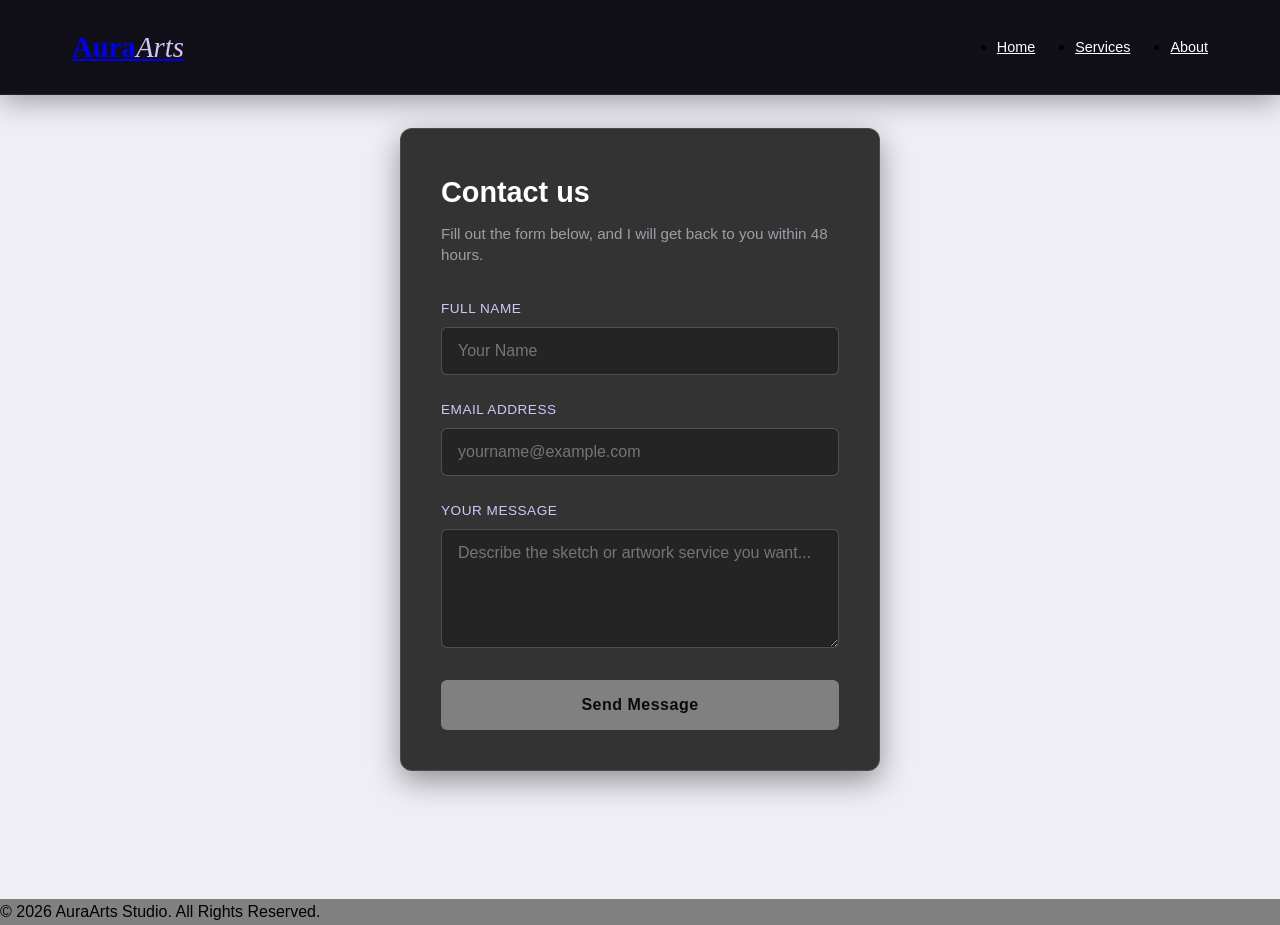
==== contact.html @ b3fc1954 "task 2" ====
<!DOCTYPE html>
<html lang="en">
<head>
    <meta charset="UTF-8">
    <meta name="viewport" content="width=device-width, initial-scale=1.0">
    <title>Contact | AuraArts Studio</title>
    <link rel="stylesheet" href="css/main.css">
</head>
<body>
     <header class="navbar" data-module="navigation">
          <div class="nav-container">
              <a href="../index.html" class="logo">Aura<span>Arts</span></a>
              
              <nav class="nav-menu nav-active-panel" id="navMenu">
                  <ul class="nav-links">
                      <li><a href="index.html" class="nav-item">Home</a></li>
                      <li class="dropdown">
                        <a href="index.html#gallery" class="nav-item dropdown-toggle">
                            Services <i class="fas fa-chevron-down dropdown-icon"></i>
                        </a>
                        <ul class="dropdown-menu">
                            <li><a href="services/pencil-sketches.html">Pencil Sketches</a></li>
                            <li><a href="services/watercolor.html">Watercolor Paintings</a></li>
                            <li><a href="services/pen-art.html">Pen Art</a></li>
                            <li><a href="services/canvas-art.html">Acrylic Paintings</a></li>
                        </ul>
                    </li>  
                      <li><a href="index.html#about" class="nav-item">About</a></li>
                  </ul>
              </nav>
              <button class="hamburger" id="hamburgerBtn" aria-label="Toggle Navigation Menu" aria-controls="navMenu" aria-expanded="false">
                <span class="bar"></span>
                <span class="bar"></span>
                <span class="bar"></span>
            </button>
          </div>
      </header>

    <main>
        <section class="contact-section">
            <div class="form-container">
                <h2>Contact us</h2>
                <p>Fill out the form below, and I will get back to you within 48 hours.</p>
                
                <form id="contactForm" novalidate>
                    <div class="input-group">
                        <label for="userName">Full Name</label>
                        <input type="text" id="userName" placeholder="Your Name" required>
                        <small class="error-message">Name must be at least 3 characters long.</small>
                    </div>

                    <div class="input-group">
                        <label for="userEmail">Email Address</label>
                        <input type="email" id="userEmail" placeholder="yourname@example.com" required>
                        <small class="error-message">Please enter a valid email address.</small>
                    </div>

                    <div class="input-group">
                        <label for="userMessage">Your Message</label>
                        <textarea id="userMessage" rows="5" placeholder="Describe the sketch or artwork service you want..." required></textarea>
                        <small class="error-message">Message cannot be empty.</small>
                    </div>

                    <button type="submit" class="btn-submit">Send Message</button>
                    <div id="formSuccess" class="success-alert">Thank you! Your message was sent successfully.</div>
                </form>
            </div>
        </section>
    </main>

    <footer class="site-footer">
        <p>© 2026 AuraArts Studio. All Rights Reserved.</p>
    </footer>

    <script src="js/validation.js"></script>
</body>
</html>
---- css/main.css ----
@import './variables.css';
@import './layouts.css';
@import './components.css';

/* Core Base Layer */
* { margin: 0; padding: 0; box-sizing: border-box; }
html { 
    scroll-behavior: smooth; 
    overflow-x: hidden;
}
body {
    background-image:
    color:var(--clr-text-main);
    font-family: var(--ff-body);
    overflow-x: hidden;
    line-height: 1.6;
}
section, main, .hero, .container {
    width: 100%;
    max-width: 100%;
}
/* Component Navigation Shell Rules */
.navbar {
    position: fixed;
    top: 0;
    left: 0;
    width: 100%;
    z-index: 1000;
    padding: 1.5rem 0;
    background-color: #110f18;
    border-bottom: 1px solid rgba(255, 255, 255, 0.08);
    box-shadow: 0 4px 30px rgba(0, 0, 0, 0.4);
    transition: var(--transition-smooth);
}
.navbar.scrolled {
    padding: 1rem 0;
    background-color: #110f18;
   /* background: rgba(5, 202, 94, 0.75);
    backdrop-filter: blur(20px);
    border-bottom: 1px solid var(--glass-border);*/
}
.nav-container {
    display: flex;
    justify-content: space-between;
    align-items: center;
    width: 100%;
    max-width: 1200px;
    margin: 0 auto;
    padding: 0 2rem;
}
.logo { font-family: var(--ff-heading); font-size: 1.8rem; font-weight: 600; }
.logo span { font-weight: 300; font-style: italic; color: var(--accent-lavender); }
.nav-links { 
     display: flex; 
     align-items: center; 
     gap: 2.5rem; 
}
.nav-item {
    font-family: var(--ff-alt);
    font-size: 0.9rem;
    font-weight: 500;
    color: white;
    transition: var(--transition-smooth);
}
.nav-item:hover, .nav-item.active { 
     color: var(--clr-text-main); 
}

/* Component Context Dropdowns */
.dropdown { position: relative; }
.dropdown-menu {
    position: absolute;
    top: 100%;
    left: 50%;
    transform: translateX(-50%) translateY(15px);
    background: rgba(22, 21, 35, 0.95);
    border: 1px solid var(--glass-border);
    border-radius: 12px;
    padding: 1rem 0;
    width: 220px;
    opacity: 0;
    visibility: hidden;
    transition: var(--transition-smooth);
}
.dropdown:hover .dropdown-menu {
    opacity: 1;
    visibility: visible;
    transform: translateX(-50%) translateY(0);
}
.dropdown-menu li a {
    display: block;
    padding: 0.6rem 1.5rem;
    color: var(--clr-text-muted);
    transition: var(--transition-smooth);
}
.dropdown-menu li a:hover { 
     color: var(--accent-peach); 
     background: rgba(255,255,255,0.03); 
}

/* Component Responsive Layout Interactions Menu */
.hamburger { 
     display: none; 
     cursor: pointer; 
     background: none; 
     border: none; 
}
.hamburger .bar { 
     display: block; 
     width: 25px; 
     height: 2px; 
     margin: 5px auto; 
     background-color: var(--clr-text-main); 
     transition: var(--transition-smooth); 
}

/* Sections Styling Framework */
.hero {
      min-height: 100vh; 
      display: flex; 
      align-items: center; 
      justify-content: center; 
      position: relative; 
      text-align: center; 
      background: linear-gradient(to bottom, rgba(15, 15, 18, 0), #38383a), 
                url('../images/hero-img.jpg');
      background-size: cover;        /* Ensures the image fills the entire section */
      background-position: center;   /* Keeps the focus of the image centered */
      background-repeat: no-repeat;  /* Prevents tiling */
      background-attachment: fixed;
     }
.gradient-text { 
     background: var(--gradient-primary); 
     -webkit-background-clip: text; 
     -webkit-text-fill-color: transparent; 
}
.paint-blob { 
     position: absolute; 
     border-radius: 50%; 
     filter: blur(120px); 
     opacity: 0.25; 
     z-index: 1; 
}
.blob-1 { 
     width: 400px; 
     height: 400px; 
     background: var(--accent-lavender); 
     top: 15%; left: 10%; 
}
.blob-2 {
      width: 500px; 
      height: 500px; 
      background: var(--accent-peach); 
      bottom: 10%; right: 5%; 
}

.section { padding: 2rem 0; }
.section-header { text-align: center; margin-bottom: 5rem; }
.section-header h2 { 
     font-family: var(--ff-heading); 
     font-size: 3rem; 
     color:rgb(15, 15, 109);
     margin-bottom: 1rem; 
}
.alt-bg {
      background: linear-gradient(180deg, transparent, rgba(212, 197, 249, 0.02), transparent); 
}

/* Animation Classes */
.fade-in { 
     opacity: 0; 
     transform: translateY(30px); 
     animation: fadeInUp 1.2s forwards cubic-bezier(0.25, 1, 0.5, 1); 
}
.delay-1 { animation-delay: 0.3s; }
.delay-2 { animation-delay: 0.6s; }
@keyframes fadeInUp { to { opacity: 1; transform: translateY(0); } }

/* Layout Graphic Styles */
.placeholder-art { 
     width: 100%; 
     height: 400px; 
     border-radius: 30px; 
     background-image:"../images/background-canvas.jpg"
     border: 1px solid var(--glass-border); 
     position: relative; 
}
.layout-visual { flex: 1; position: relative; }
.layout-content { flex: 1; }
.sub-heading { 
     text-transform: uppercase; 
     font-family: var(--ff-alt); 
     font-size: 0.85rem; 
     letter-spacing: 5px; 
     color:rgb(114, 11, 11);
     margin-bottom: 2rem; 
}
.badge-card {
      position: absolute;
       bottom: 40px;
      left: -20px;
     padding: 1rem 2rem; 
     border-radius: 16px; 
     display: flex; 
     align-items: center; 
     gap: 12px; 
     z-index: 10; 
}

/* Footers Container */
.footer { 
     border-top: 1px solid var(--glass-border); 
     background: var(--clr-bg-footer); 
     padding: 5rem 0 2rem 0; 
     color:white;
}
.footer-grid { 
     display: grid; 
     grid-template-columns: 2fr repeat(3, 1fr); 
     gap: 4rem; 
     margin-bottom: 4rem; 
}
.social-cluster { display: flex; gap: 1.2rem; margin-top: 1rem; }
.social-cluster a {
      width: 40px; 
      height: 40px; 
      border-radius: 50%; 
      background: rgba(255,255,255,0.03); 
      border: 1px solid var(--glass-border); 
      display: flex; 
      align-items: center; 
      justify-content: center; 
      transition: var(--transition-smooth); 
     }
.social-cluster a:hover { 
     color: var(--clr-bg-dark); 
     background: var(--gradient-primary); 
     transform: translateY(-3px); 
}
.footer-bottom {
      border-top: 1px solid rgba(248, 244, 244, 0.04); 
      padding-top: 2rem; 
      text-align: center; 
      font-size: 0.85rem; 
      color:whitesmoke; 
}



.btn-order-primary {
    display: inline-flex;
    align-items: center;
    gap: 0.8rem;
    font-family: var(--ff-alt);
    font-weight: 600;
    font-size: 1rem;
    text-decoration: none;
    color: #0a090f;
   background-color: grey;
    padding: 1.1rem 2.4rem;
    border-radius: 50px;
    white-space: nowrap;
    box-shadow: 0 4px 20px rgba(212, 197, 249, 0.25);
    transition: transform 0.3s cubic-bezier(0.25, 1, 0.5, 1), box-shadow 0.3s ease;
}  
   
.portfolio-showcase {
     display: grid;
     grid-template-columns: repeat(auto-fit, minmax(280px, 1fr));
     gap: 2.5rem;
     margin-top: 3rem;
 }
 
 .work-showcase-item {
     background-color: #161424;
     border: 1px solid rgba(255, 255, 255, 0.05);
     border-radius: 20px;
     overflow: hidden;
     position: relative;
     transition: all 0.5s cubic-bezier(0.25, 1, 0.5, 1);
 }
 
 .work-showcase-item img {
     width: 100%;
     height: 260px;
     object-fit: cover;
 }
 
 .work-meta {
     padding: 2rem 1.5rem;
 }
 
 .work-meta h3 {
     font-family: var(--ff-heading);
     font-size: 1.3rem;
     margin-bottom: 0.5rem;
 }
 
 .work-meta p {
     font-size: 0.9rem;
     color: var(--clr-text-muted);
 }
 
 .work-badge {
     position: absolute;
     top: 15px;
     left: 15px;
     background: rgba(10, 9, 15, 0.8);
     backdrop-filter: blur(10px);
     border: 1px solid rgba(255, 255, 255, 0.1);
     color: var(--clr-text-main);
     padding: 0.4rem 1rem;
     font-size: 0.75rem;
     text-transform: uppercase;
     letter-spacing: 1px;
     border-radius: 50px;
 }
 
 
 .portfolio-showcase:has(:target) .work-showcase-item {
     opacity: 0.3;
     transform: scale(0.96);
     filter: grayscale(80%);
 }
 
 
 .work-showcase-item:target {
     opacity: 1 !important;
     transform: scale(1.04) !important;
     filter: grayscale(0%) !important;
     border-color: var(--accent-lavender);
     box-shadow: 0 15px 40px rgba(212, 197, 249, 0.2);
     background-color: #1e1b30;
 }
   
/* --- Dedicated Service Subpage Presentation Layer --- */
.service-intro-block {
    margin-bottom: 3.5rem;
}

.back-link {
    display: inline-flex;
    align-items: center;
    gap: 0.5rem;
    color: black;
    text-decoration: none;
    font-size: 0.9rem;
    margin-bottom: 1.5rem;
    font-family: var(--ff-alt);
    transition: transform 0.3s ease;
}

.back-link:hover {
    transform: translateX(-5px);
}

.service-intro-block h1 {
    font-family: var(--ff-heading);
    font-size: 3rem;
    background: var(--gradient-primary);
    -webkit-background-clip: text;
    
    margin-bottom: 1rem;
}

.service-intro-block p {
    color: grey;
    max-width: 700px;
    font-size: 1.1rem;
    line-height: 1.6;
}


.subpage-photo-grid {
    display: grid;
    grid-template-columns: repeat(auto-fill, minmax(320px, 1fr));
    gap: 2.5rem;
}

.showcase-card {
    background: #161424;
    border-radius: 24px;
    overflow: hidden;
    border: 1px solid rgba(255, 255, 255, 0.04);
    transition: transform 0.4s cubic-bezier(0.25, 1, 0.5, 1);
}

.showcase-card:hover {
    transform: translateY(-8px);
}

.media-box {
    width: 100%;
    height: 300px;
    overflow: hidden;
}

.media-box img {
    width: 100%;
    height: 100%;
    object-fit: cover;
    transition: transform 0.6s ease;
}

.showcase-card:hover .media-box img {
    transform: scale(1.05);
}

.card-details {
    padding: 1.8rem;
}

.card-details h3 {
    font-size: 1.25rem;
    font-family: var(--ff-heading);
    margin-bottom: 0.4rem;
    color: var(--clr-text-main);
}

.card-details span {
    font-size: 0.8rem;
    color: var(--clr-text-muted);
    text-transform: uppercase;
    letter-spacing: 0.5px;
}

.active-sub-item {
    color: var(--accent-lavender) !important;
    background: rgba(255, 255, 255, 0.04);
}

   @media (max-width: 768px) {
    .hamburger { 
        display: block; 
        z-index: 1100; 
    }
    
    .hamburger.active .bar:nth-child(2) { opacity: 0; }
    .hamburger.active .bar:nth-child(1) { transform: translateY(7px) rotate(45deg); }
    .hamburger.active .bar:nth-child(3) { transform: translateY(-7px) rotate(-45deg); }
    
    .nav-active-panel {
        position: fixed; 
        top: 0; 
        right: -100%; 
        width: 80%;   
        max-width: 340px;
        height: 100vh;
        background: rgba(17, 15, 24, 0.98); 
        backdrop-filter: blur(25px);
        box-shadow: -10px 0 35px rgba(0, 0, 0, 0.6);
        padding: 8rem 2.5rem 2rem 2.5rem; 
        transition: right 0.4s cubic-bezier(0.25, 1, 0.5, 1); 
        z-index: 1000;
    }

    .nav-active-panel.active { 
        right: 0; 
    }

    .nav-links { 
        flex-direction: column;
        align-items: flex-start;
        gap: 2rem; 
        width: 100%;
    }
    
    .nav-item {
        font-size: 1.15rem;
        display: block;
        width: 100%;
    }
    
    .dropdown-menu { 
        position: static;
        transform: none !important; 
        opacity: 1 !important; 
        visibility: visible !important; 
        display: none; 
        background: transparent; 
        border: none; 
        text-align: left; 
        padding: 0.5rem 0 0 1.5rem;
    }
    .dropdown.active .dropdown-menu { 
        display: block; 
    }
    
    .footer-grid { 
        grid-template-columns: 1fr 1fr; 
        gap: 3rem;
    }
}

@media (max-width: 480px) {
    .nav-active-panel {
        width: 100%; 
    }
    .footer-grid { 
        grid-template-columns: 1fr; 
        gap: 2rem;
    }
    .hero {
        padding: 4rem 1rem ;
        text-align: center;
    }

    .hero-content {
        width: 100%;
        max-width: 100%;
        padding: 0 10px;
    }
    .hero h1 {
        font-size: 2.2rem; 
        line-height: 1.3;
        word-wrap: break-word;
    }
}
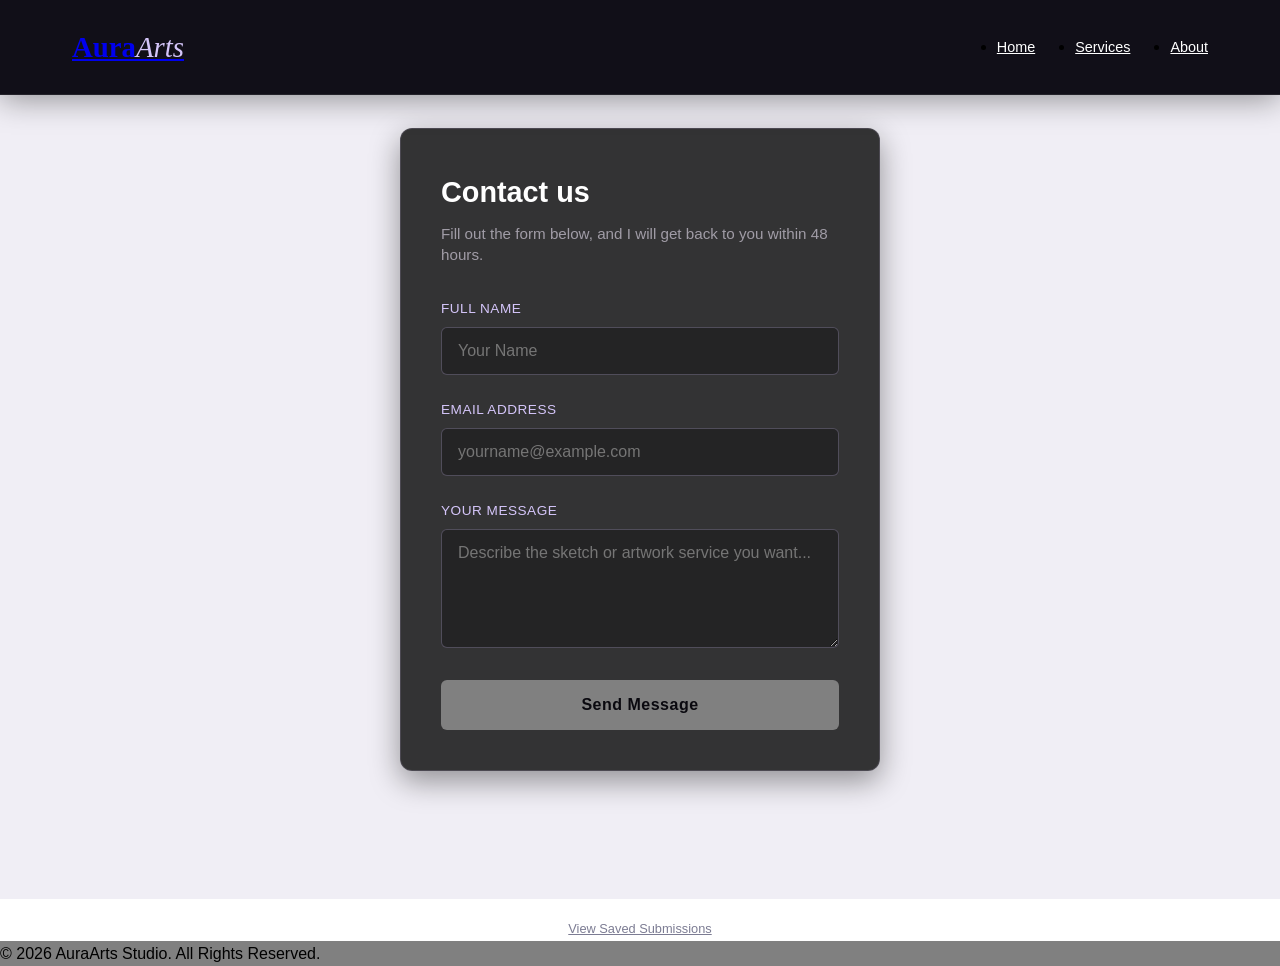
==== commit da51a308: "updating contact page by adding submissions page link" ====
--- a/contact.html
+++ b/contact.html
@@ -66,6 +66,9 @@
                 </form>
             </div>
         </section>
+        <p style="text-align: center; margin-top: 1rem;">
+            <a href="submissions.html" style="color: #7c7c93; font-size: 0.8rem;">View Saved Submissions</a>
+        </p>
     </main>
 
     <footer class="site-footer">
